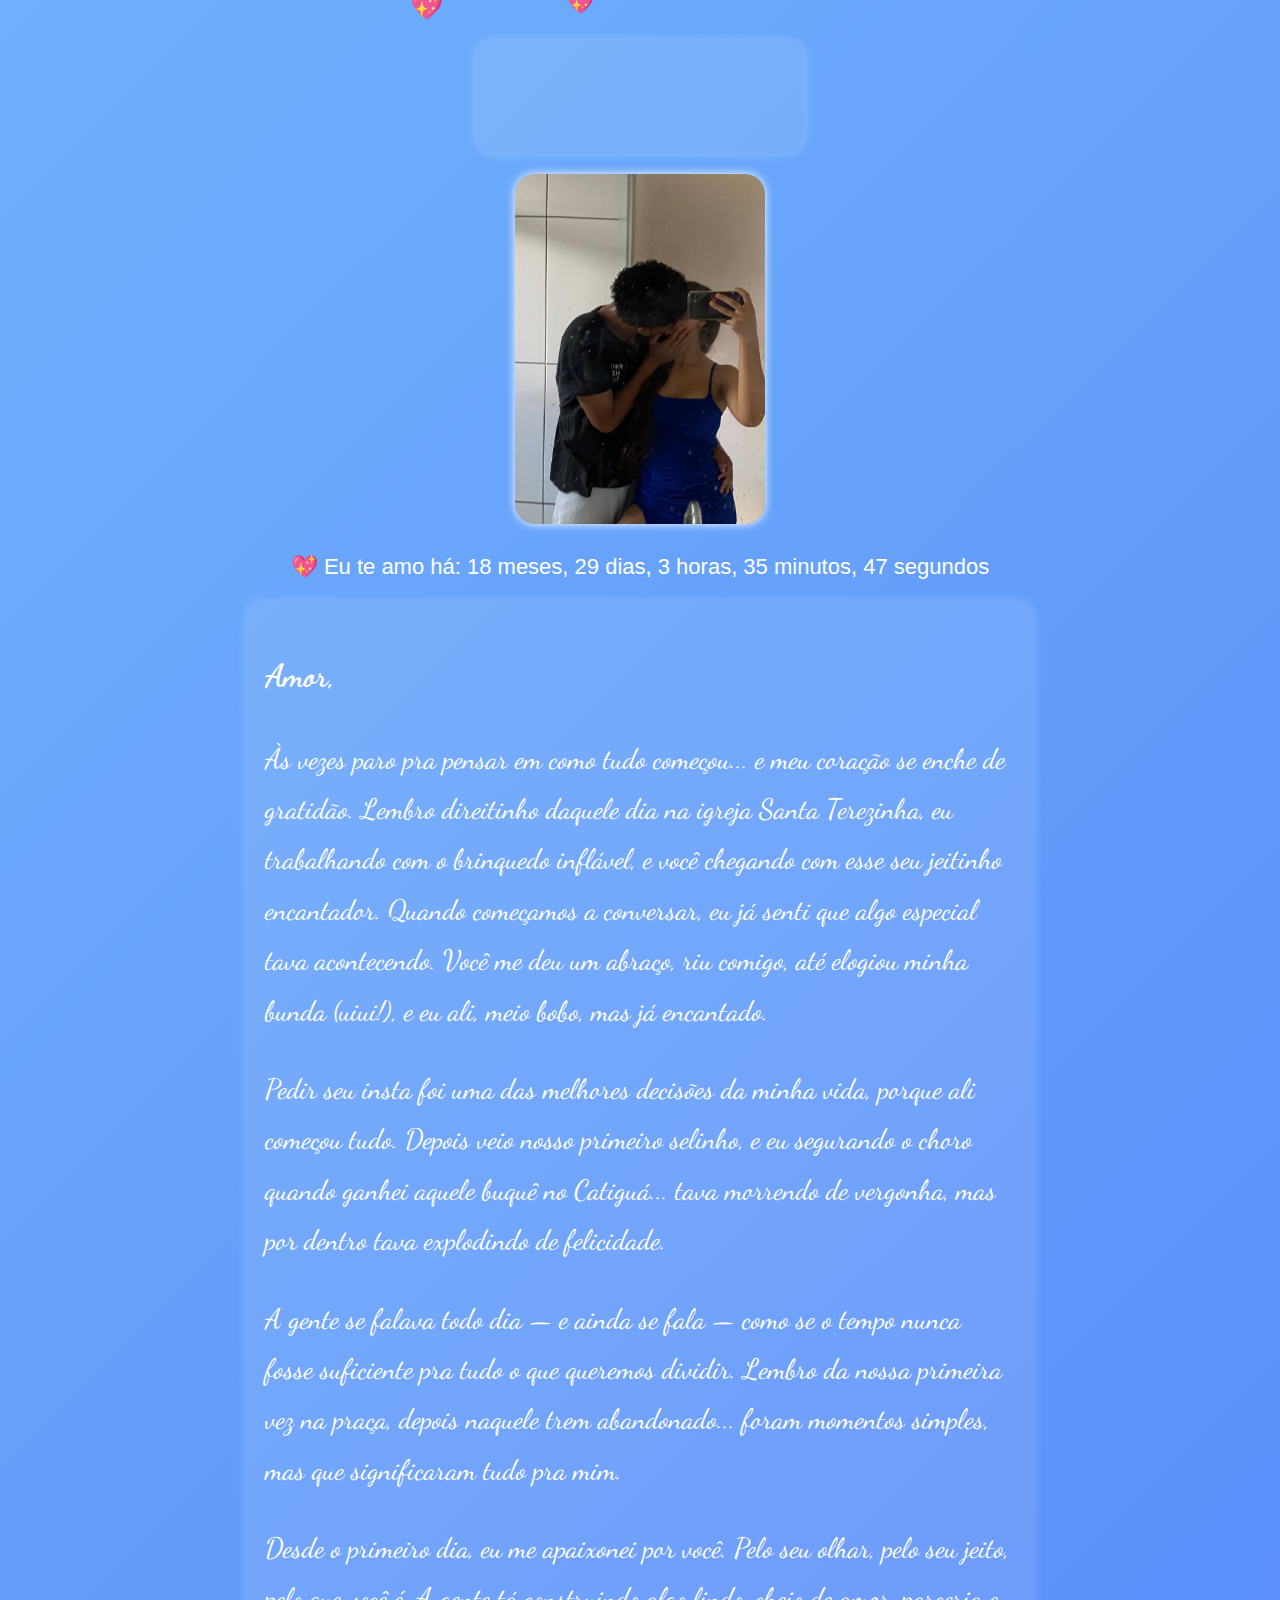
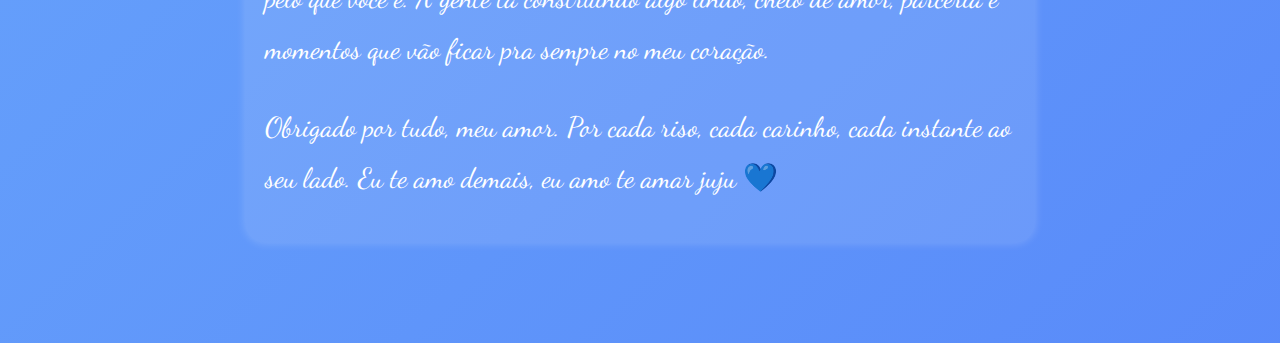
==== joaogay.html @ 7d1d60f3 "Add files via upload" ====
<!DOCTYPE html>
<html lang="pt-br">
<head>
  <meta charset="UTF-8">
  <title>Para o Amor da Minha Vida 💙</title>
  
  <!-- Fonte romântica e delicada -->
  <link href="https://fonts.googleapis.com/css2?family=Dancing+Script&display=swap" rel="stylesheet">

  <style>
    body {
      margin: 0;
      padding: 40px 20px 100px; /* Espaçamento extra no fundo */
      background: linear-gradient(135deg, #6fb1fc, #4364f7, #4e54c8);
      background-size: 400% 400%;
      animation: backgroundAnimation 15s ease infinite;
      font-family: 'Segoe UI', sans-serif;
      color: white;
      display: flex;
      justify-content: center;
      align-items: center;
      flex-direction: column;
      text-align: center;
      gap: 20px;
      min-height: 100vh; /* Altura mínima para ocupar toda a tela */
      overflow-x: hidden;
      overflow-y: auto; /* Permite rolagem vertical */
    }

    @keyframes backgroundAnimation {
      0% {background-position: 0% 50%;}
      50% {background-position: 100% 50%;}
      100% {background-position: 0% 50%;}
    }

    .spotify-container {
      background: rgba(255, 255, 255, 0.1);
      padding: 15px;
      border-radius: 20px;
      box-shadow: 0 0 10px rgba(255, 255, 255, 0.3);
    }

    iframe {
      border-radius: 12px;
    }

    .slider {
      width: 250px;
      height: 350px;
      border-radius: 20px;
      box-shadow: 0 0 10px white;
      overflow: hidden;
      display: flex;
      justify-content: center;
      align-items: center;
    }

    .slider img {
      width: 100%;
      height: 100%;
      object-fit: cover;
      border-radius: 20px;
      transition: opacity 0.5s ease-in-out;
    }

    .contador {
      font-size: 22px;
      margin-top: 10px;
    }

    .texto {
      font-family: 'Dancing Script', cursive;
      font-size: 28px;
      max-width: 750px;
      color: #fff;
      line-height: 1.8;
      text-align: left;
      padding: 20px;
      background: rgba(255, 255, 255, 0.1);
      border-radius: 20px;
      box-shadow: 0 0 10px rgba(255, 255, 255, 0.2);
    }

    .texto p {
      margin-bottom: 20px;
    }

    .texto strong {
      font-size: 32px;
    }

    .heart {
      position: fixed;
      top: -10px;
      color: pink;
      font-size: 20px;
      animation: fall 6s linear infinite;
      pointer-events: none;
    }

    @keyframes fall {
      to {
        transform: translateY(100vh) rotate(360deg);
        opacity: 0;
      }
    }

    #audio-player {
      display: none;
    }
  </style>
</head>
<body>

  <!-- Corações caindo -->
  <script>
    function criarCoracao() {
      const coracao = document.createElement("div");
      coracao.classList.add("heart");
      coracao.textContent = "💖";
      coracao.style.left = Math.random() * 100 + "vw";
      coracao.style.fontSize = Math.random() * 10 + 20 + "px";
      document.body.appendChild(coracao);
      setTimeout(() => coracao.remove(), 6000);
    }
    setInterval(criarCoracao, 300);
  </script>

  <!-- Áudio com autoplay -->
  <audio id="audio-player" autoplay>
    <source src="https://p.scdn.co/mp3-preview/f212a0c71eae5bc8e161038d7b7b0a1e9dd24542?cid=d8a5ed958d274c2e8ee717e6a4b0971d" type="audio/mpeg">
    Seu navegador não suporta áudio.
  </audio>

  <div class="spotify-container">
    <iframe 
      src="https://open.spotify.com/embed/track/1DLKuppSYytOuxhtI6KBGu?utm_source=generator"
      width="300" height="80" frameBorder="0"
      allow="autoplay; clipboard-write; encrypted-media; fullscreen; picture-in-picture"
      loading="lazy">
    </iframe>
  </div>

  <div class="slider">
    <img id="slide" src="img/img1.png" alt="Foto do casal">
  </div>

  <div class="contador" id="contador"></div>

  <div class="texto">
    <p><strong>Amor,</strong></p>

    <p>Às vezes paro pra pensar em como tudo começou... e meu coração se enche de gratidão. Lembro direitinho daquele dia na igreja Santa Terezinha, eu trabalhando com o brinquedo inflável, e você chegando com esse seu jeitinho encantador. Quando começamos a conversar, eu já senti que algo especial tava acontecendo. Você me deu um abraço, riu comigo, até elogiou minha bunda (uiui!), e eu ali, meio bobo, mas já encantado.</p>

    <p>Pedir seu insta foi uma das melhores decisões da minha vida, porque ali começou tudo. Depois veio nosso primeiro selinho, e eu segurando o choro quando ganhei aquele buquê no Catiguá... tava morrendo de vergonha, mas por dentro tava explodindo de felicidade.</p>

    <p>A gente se falava todo dia — e ainda se fala — como se o tempo nunca fosse suficiente pra tudo o que queremos dividir. Lembro da nossa primeira vez na praça, depois naquele trem abandonado... foram momentos simples, mas que significaram tudo pra mim.</p>

    <p>Desde o primeiro dia, eu me apaixonei por você. Pelo seu olhar, pelo seu jeito, pelo que você é. A gente tá construindo algo lindo, cheio de amor, parceria e momentos que vão ficar pra sempre no meu coração.</p>

    <p>Obrigado por tudo, meu amor. Por cada riso, cada carinho, cada instante ao seu lado. Eu te amo demais, eu amo te amar juju 💙</p>
  </div>

  <script>
    // Contador
    const dataInicio = new Date("2025-01-01T00:00:00");

    function atualizarContador() {
      const agora = new Date();
      let diff = agora - dataInicio;

      const segundosTotais = Math.floor(diff / 1000);
      const minutosTotais = Math.floor(segundosTotais / 60);
      const horasTotais = Math.floor(minutosTotais / 60);
      const diasTotais = Math.floor(horasTotais / 24);

      const meses = Math.floor(diasTotais / 30);
      const dias = diasTotais % 30;
      const horas = horasTotais % 24;
      const minutos = minutosTotais % 60;
      const segundos = segundosTotais % 60;

      document.getElementById("contador").innerHTML =
        `💖 Eu te amo há: ${meses} meses, ${dias} dias, ${horas} horas, ${minutos} minutos, ${segundos} segundos`;
    }

    atualizarContador();
    setInterval(atualizarContador, 1000);

    // Carrossel
    const imagens = [
      "img/img1.png",
      "img/img2.png",
      "img/img3.png",
      "img/img4.png",
      "img/img5.png",
      "img/img6.png",
      "img/img7.png"
    ];

    let index = 0;
    const slide = document.getElementById("slide");

    setInterval(() => {
      index = (index + 1) % imagens.length;
      slide.src = imagens[index];
    }, 3000);
  </script>

</body>
</html>
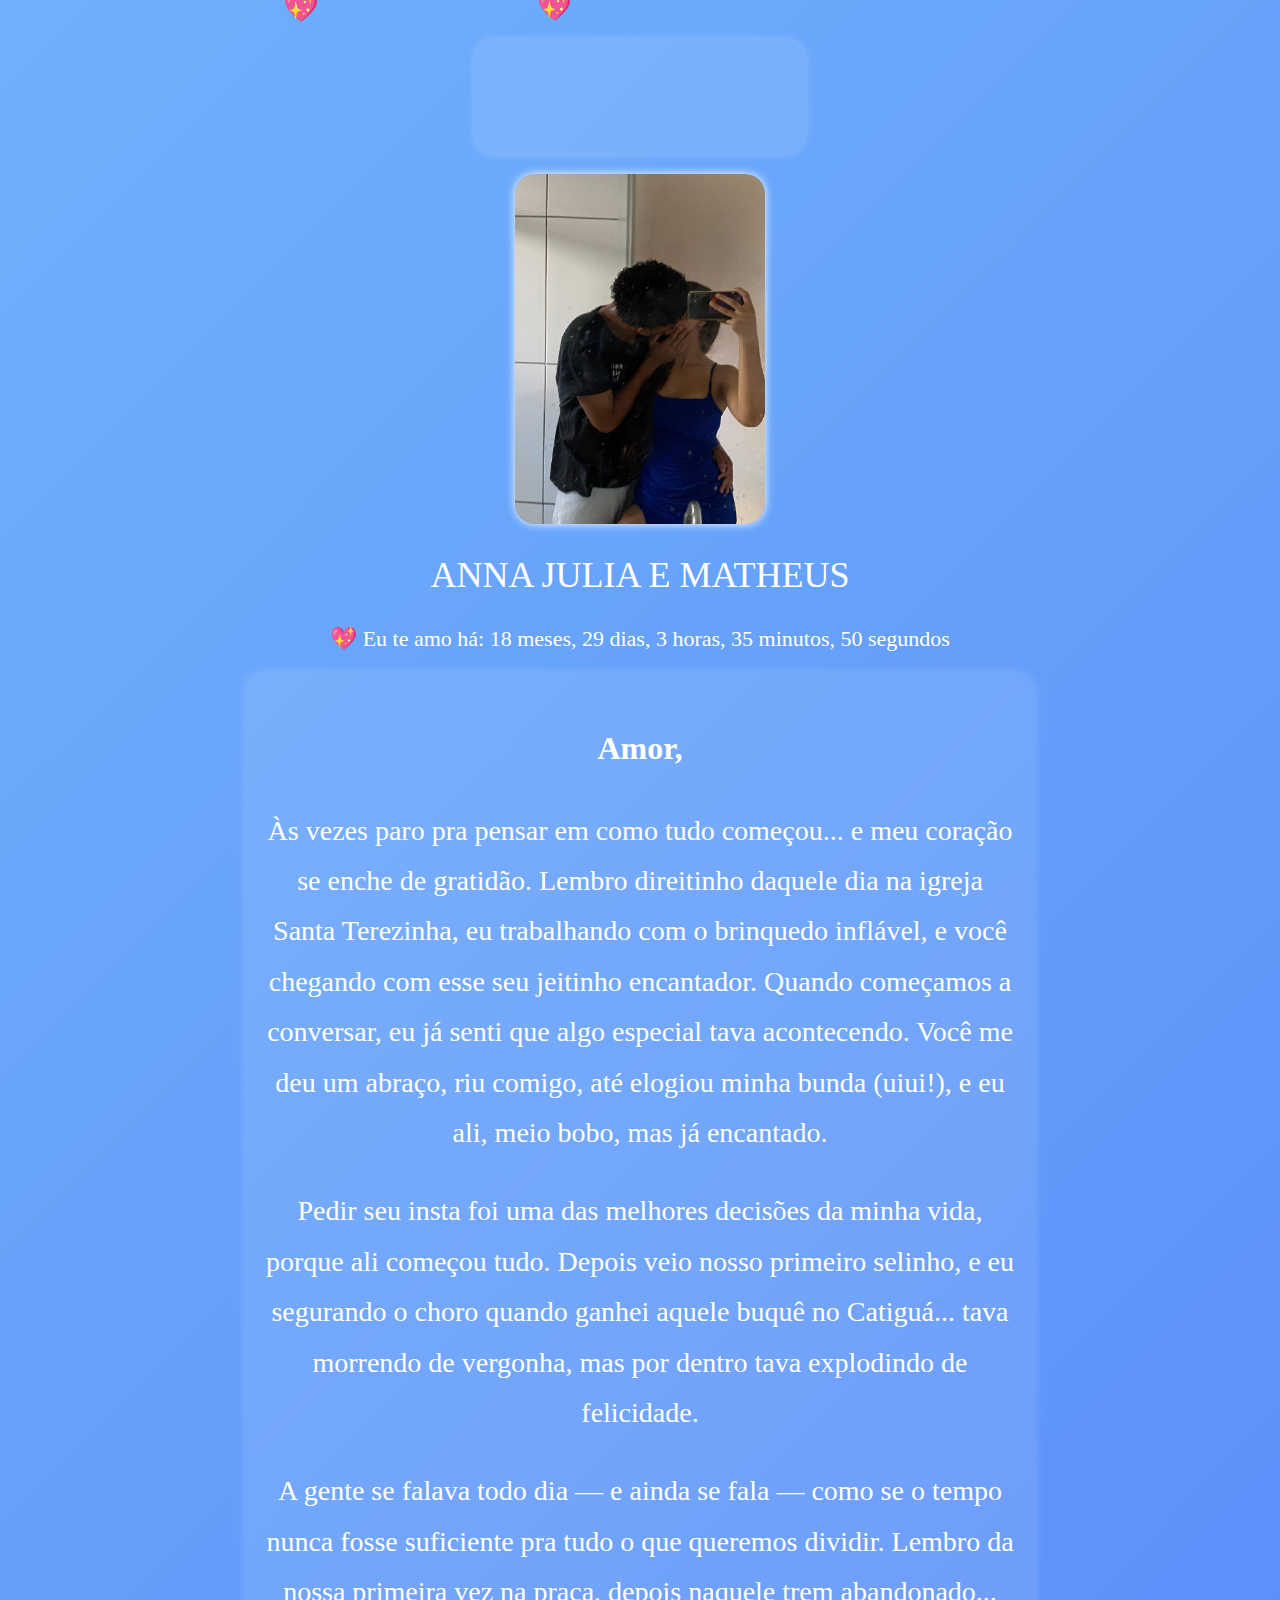
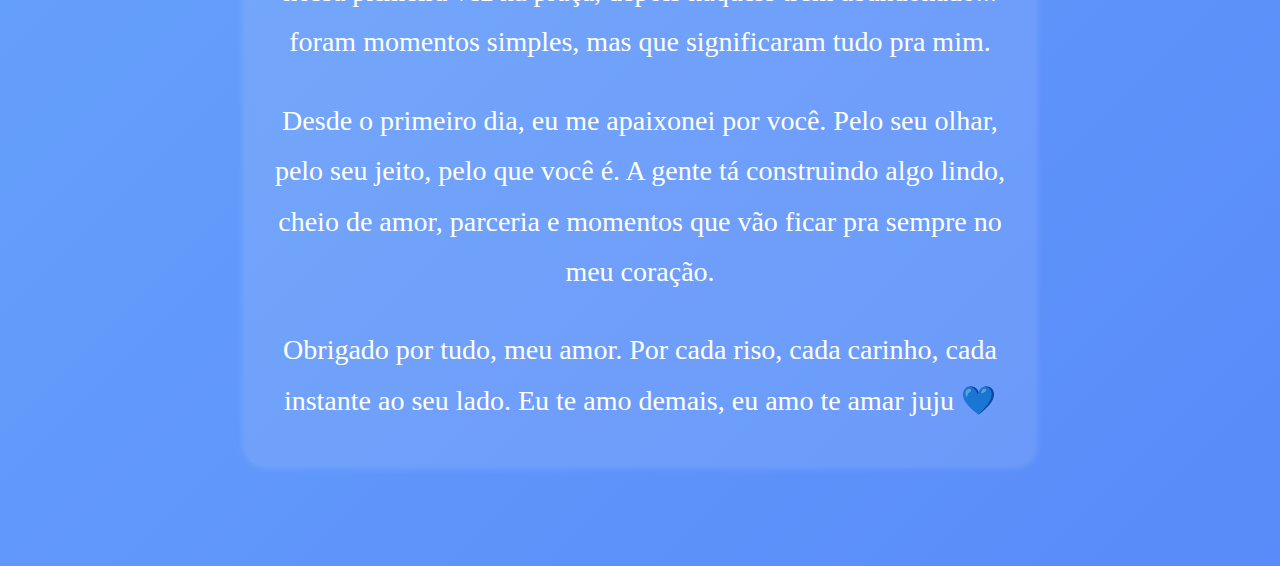
==== commit 74820b6d: "Add files via upload" ====
--- a/joaogay.html
+++ b/joaogay.html
@@ -3,18 +3,23 @@
 <head>
   <meta charset="UTF-8">
   <title>Para o Amor da Minha Vida 💙</title>
-  
-  <!-- Fonte romântica e delicada -->
-  <link href="https://fonts.googleapis.com/css2?family=Dancing+Script&display=swap" rel="stylesheet">
+
+  <!-- Fonte personalizada -->
+  <style>
+    @font-face {
+      font-family: 'ForMyFunGirlies';
+      src: url('for_my_fun_girlies.ttf') format('truetype');
+    }
+  </style>
 
   <style>
     body {
       margin: 0;
-      padding: 40px 20px 100px; /* Espaçamento extra no fundo */
+      padding: 40px 20px 100px;
       background: linear-gradient(135deg, #6fb1fc, #4364f7, #4e54c8);
       background-size: 400% 400%;
       animation: backgroundAnimation 15s ease infinite;
-      font-family: 'Segoe UI', sans-serif;
+      font-family: 'ForMyFunGirlies', cursive;
       color: white;
       display: flex;
       justify-content: center;
@@ -22,9 +27,9 @@
       flex-direction: column;
       text-align: center;
       gap: 20px;
-      min-height: 100vh; /* Altura mínima para ocupar toda a tela */
+      min-height: 100vh;
       overflow-x: hidden;
-      overflow-y: auto; /* Permite rolagem vertical */
+      overflow-y: auto;
     }
 
     @keyframes backgroundAnimation {
@@ -63,18 +68,25 @@
       transition: opacity 0.5s ease-in-out;
     }
 
+    .nomes {
+      font-size: 36px;
+      font-family: 'ForMyFunGirlies', cursive;
+      margin-top: 10px;
+      color: white;
+    }
+
     .contador {
       font-size: 22px;
       margin-top: 10px;
     }
 
     .texto {
-      font-family: 'Dancing Script', cursive;
+      font-family: 'ForMyFunGirlies', cursive;
       font-size: 28px;
       max-width: 750px;
       color: #fff;
       line-height: 1.8;
-      text-align: left;
+      text-align: center;
       padding: 20px;
       background: rgba(255, 255, 255, 0.1);
       border-radius: 20px;
@@ -127,14 +139,22 @@
   </script>
 
   <!-- Áudio com autoplay -->
-  <audio id="audio-player" autoplay>
-    <source src="https://p.scdn.co/mp3-preview/f212a0c71eae5bc8e161038d7b7b0a1e9dd24542?cid=d8a5ed958d274c2e8ee717e6a4b0971d" type="audio/mpeg">
+  <audio id="audio-player" autoplay loop>
+    <source src="https://www.dropbox.com/scl/fi/xy4i4rbi0n32u5t7tlrsw/tribalistas-velha-infancia.mp3?rlkey=3t8mcm7pxbz52cmlqdk4byu58&raw=1" type="audio/mpeg">
     Seu navegador não suporta áudio.
   </audio>
 
+  <script>
+    window.addEventListener("load", () => {
+      const audio = document.getElementById("audio-player");
+      audio.volume = 0.5;
+      audio.play().catch(() => {});
+    });
+  </script>
+
   <div class="spotify-container">
     <iframe 
-      src="https://open.spotify.com/embed/track/1DLKuppSYytOuxhtI6KBGu?utm_source=generator"
+      src="https://open.spotify.com/embed/track/1mSxbLW7fKABfeY4lGpg0E?utm_source=generator"
       width="300" height="80" frameBorder="0"
       allow="autoplay; clipboard-write; encrypted-media; fullscreen; picture-in-picture"
       loading="lazy">
@@ -145,19 +165,16 @@
     <img id="slide" src="img/img1.png" alt="Foto do casal">
   </div>
 
+  <div class="nomes">ANNA JULIA E MATHEUS</div>
+
   <div class="contador" id="contador"></div>
 
   <div class="texto">
     <p><strong>Amor,</strong></p>
-
     <p>Às vezes paro pra pensar em como tudo começou... e meu coração se enche de gratidão. Lembro direitinho daquele dia na igreja Santa Terezinha, eu trabalhando com o brinquedo inflável, e você chegando com esse seu jeitinho encantador. Quando começamos a conversar, eu já senti que algo especial tava acontecendo. Você me deu um abraço, riu comigo, até elogiou minha bunda (uiui!), e eu ali, meio bobo, mas já encantado.</p>
-
     <p>Pedir seu insta foi uma das melhores decisões da minha vida, porque ali começou tudo. Depois veio nosso primeiro selinho, e eu segurando o choro quando ganhei aquele buquê no Catiguá... tava morrendo de vergonha, mas por dentro tava explodindo de felicidade.</p>
-
     <p>A gente se falava todo dia — e ainda se fala — como se o tempo nunca fosse suficiente pra tudo o que queremos dividir. Lembro da nossa primeira vez na praça, depois naquele trem abandonado... foram momentos simples, mas que significaram tudo pra mim.</p>
-
     <p>Desde o primeiro dia, eu me apaixonei por você. Pelo seu olhar, pelo seu jeito, pelo que você é. A gente tá construindo algo lindo, cheio de amor, parceria e momentos que vão ficar pra sempre no meu coração.</p>
-
     <p>Obrigado por tudo, meu amor. Por cada riso, cada carinho, cada instante ao seu lado. Eu te amo demais, eu amo te amar juju 💙</p>
   </div>
 
@@ -206,6 +223,5 @@
       slide.src = imagens[index];
     }, 3000);
   </script>
-
 </body>
 </html>
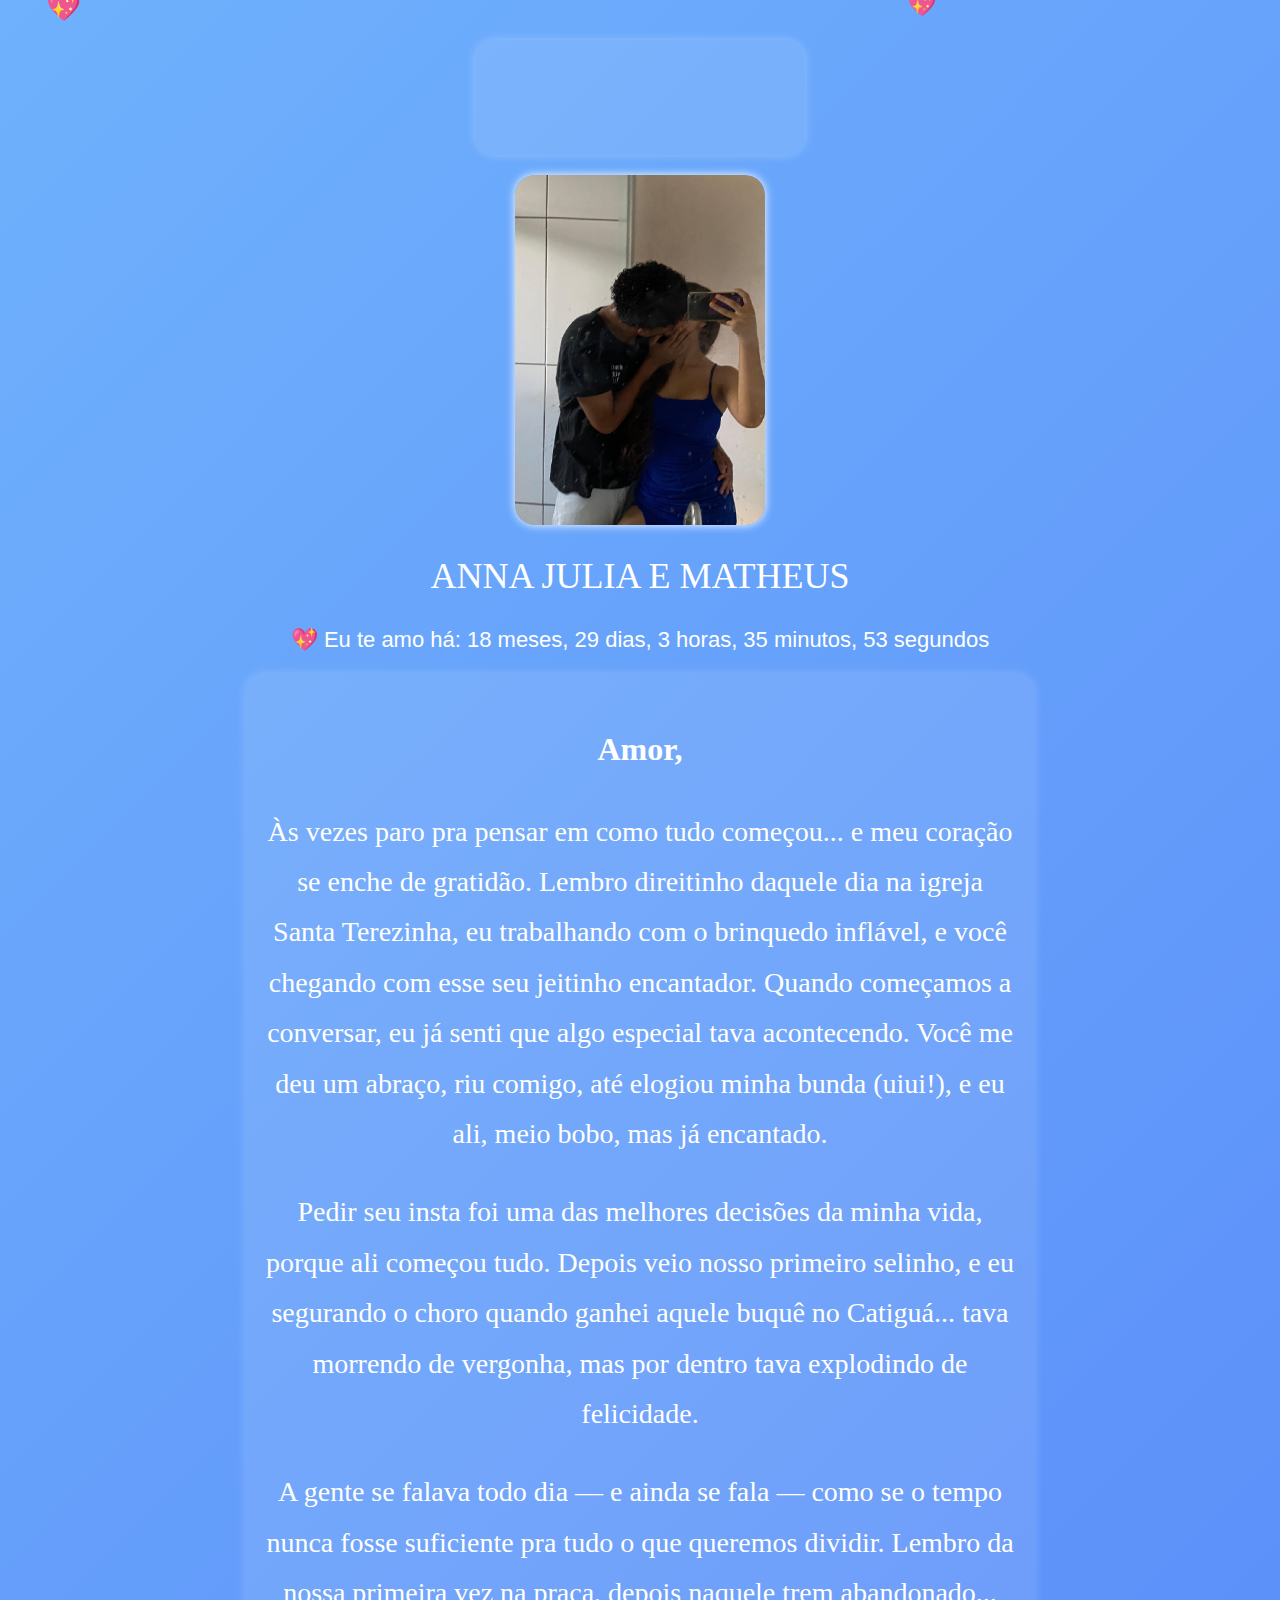
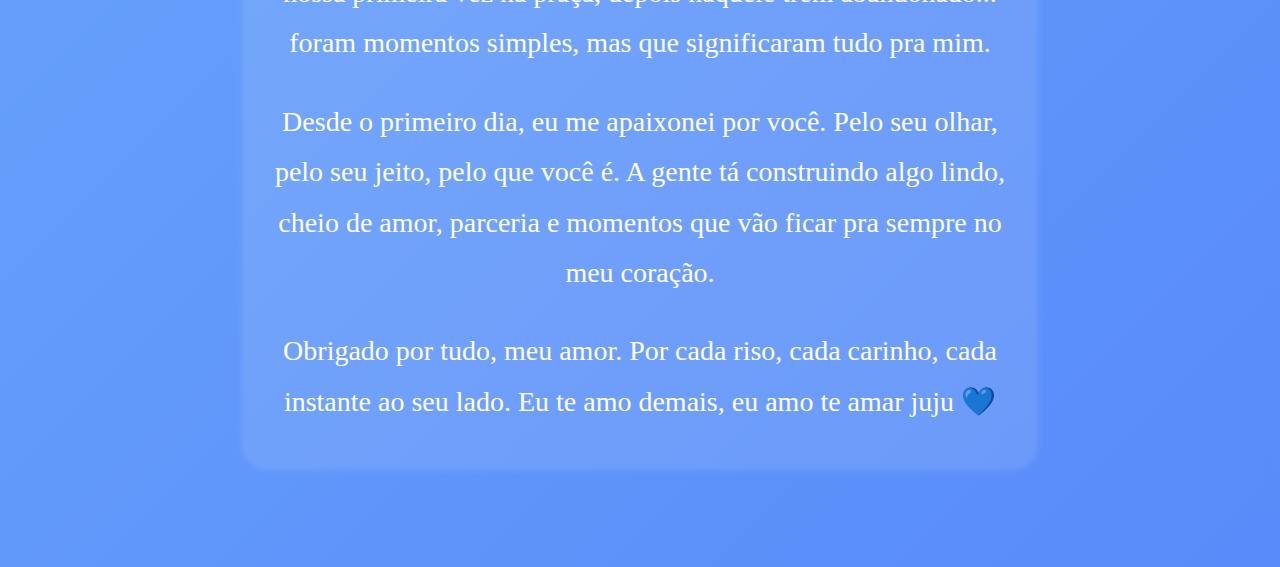
==== commit a5191000: "Add files via upload" ====
--- a/joaogay.html
+++ b/joaogay.html
@@ -19,7 +19,7 @@
       background: linear-gradient(135deg, #6fb1fc, #4364f7, #4e54c8);
       background-size: 400% 400%;
       animation: backgroundAnimation 15s ease infinite;
-      font-family: 'ForMyFunGirlies', cursive;
+      font-family: 'ForMyFunGirlies', cursive, sans-serif; /* Fallback para fontes padrão */
       color: white;
       display: flex;
       justify-content: center;
@@ -30,6 +30,7 @@
       min-height: 100vh;
       overflow-x: hidden;
       overflow-y: auto;
+      font-size: 1.2rem; /* Usar rem para tornar o texto mais escalável */
     }
 
     @keyframes backgroundAnimation {
@@ -119,6 +120,21 @@
 
     #audio-player {
       display: none;
+    }
+
+    /* Ajuste para dispositivos móveis */
+    @media (max-width: 768px) {
+      body {
+        font-size: 1rem; /* Ajusta o tamanho da fonte para dispositivos móveis */
+      }
+
+      .nomes {
+        font-size: 28px; /* Ajusta o tamanho do texto para o nome */
+      }
+
+      .texto {
+        font-size: 24px; /* Ajusta o tamanho do texto da carta */
+      }
     }
   </style>
 </head>
